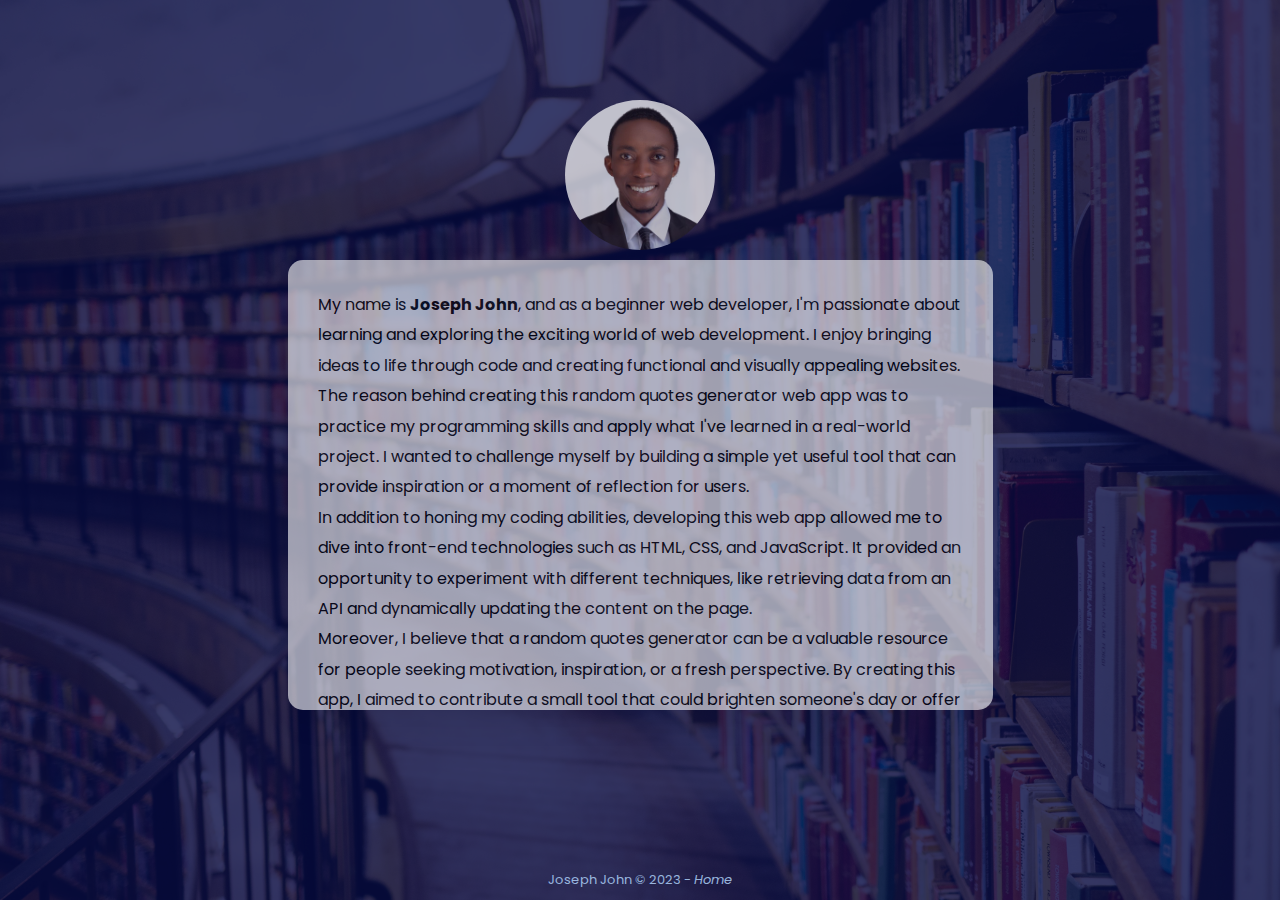
==== about.html @ 933e3065 "About page implemented" ====
<!DOCTYPE html>
<html lang="en" dir="ltr">
  <head>
    <meta charset="utf-8">  
    <title>Random Quote Generator | Jay</title>
    <link rel="stylesheet" href="style.css">
    <meta name="viewport" content="width=device-width, initial-scale=1.0">
    <link rel="stylesheet" href="https://cdnjs.cloudflare.com/ajax/libs/font-awesome/5.15.3/css/all.min.css"/>
  </head>
  <body>
    <div class="container">
        <div class="profile-container">
            <div class="profile">
                <img src="jay.jpg" alt="">
                <div class="profile-wrapper">
                    My name is <b>Joseph John</b>, and as a beginner web developer, I'm passionate about learning and exploring the exciting world of web development. I enjoy bringing ideas to life through code and creating functional and visually appealing websites.
                    <br>
                    The reason behind creating this random quotes generator web app was to practice my programming skills and apply what I've learned in a real-world project. I wanted to challenge myself by building a simple yet useful tool that can provide inspiration or a moment of reflection for users.
                    <br>
                    In addition to honing my coding abilities, developing this web app allowed me to dive into front-end technologies such as HTML, CSS, and JavaScript. It provided an opportunity to experiment with different techniques, like retrieving data from an API and dynamically updating the content on the page.
                    <br>
                    Moreover, I believe that a random quotes generator can be a valuable resource for people seeking motivation, inspiration, or a fresh perspective. By creating this app, I aimed to contribute a small tool that could brighten someone's day or offer a moment of inspiration in their journey.
                    <br>
                    Overall, building this random quotes generator web app has been an enriching experience, allowing me to combine my passion for web development with the goal of creating something useful and uplifting for others. I look forward to continuing my learning journey and creating more projects that make a positive impact.
                </div>
            </div>
        </div>
      <div class="foots">
         <a href="index.html">Joseph John © 2023 - <i>Home</i></a>
        <br><br>
      </div>
    </div>
  
    <script src="script.js"></script>
    
  </body>
</html>
---- style.css ----
/* Import Google Font - Poppins */
@import url('https://fonts.googleapis.com/css2?family=Poppins:wght@400;500;600;700&display=swap');
*{
  margin: 0;
  padding: 0;
  box-sizing: border-box;
  font-family: 'Poppins', sans-serif;
}

.container {
  display: flex;
  align-items: center;
  justify-content: center;
  flex-direction: column;
  min-height: 100vh;
  background: #5372F0;
  background-size: cover;
  position: relative;
  width: 100%;
  height: 100%;
  background-image: url('books.jpg');
}

.container::before {
  content: "";
  position: absolute;
  top: 0;
  left: 0;
  width: 100%;
  height: 100%;
  background-color: rgba(5, 10, 68, 0.8); /* Adjust the last value (0.5) to control the transparency */
}

.quote-container{
  display: flex;
  flex-direction: column;
  justify-content: center;
  flex: 1;
}

.wrapper{
  width: 705px;
  background: #fff;
  border-radius: 15px;
  padding: 30px 30px 25px;
  opacity: 0.6;
  box-shadow: 0 12px 35px rgba(0,0,0,0.1);
}
header, .content :where(i, p, span){
  color: #202842;
}
.wrapper header{
  font-size: 35px;
  font-weight: 600;
  text-align: center;
}
.wrapper .content{
  margin: 35px 0;
}
.content .quote-area{
  display: flex;
  justify-content: center;
}
.quote-area i{
  font-size: 15px;
}
.quote-area i:first-child{
  margin: 3px 10px 0 0;
}
.quote-area i:last-child{
  display: flex;
  margin: 0 0 3px 10px;
  align-items: flex-end;
}
.quote-area .quote{
  font-size: 22px;
  text-align: center;
  /* word-break: break-all; */
}
.content .author{
  display: flex;
  font-size: 18px;
  margin-top: 20px;
  font-style: italic;
  justify-content: flex-end;
}
.author span:first-child{
  margin: -7px 5px 0 0;
  font-family: monospace;
}
.wrapper .buttons{
  border-top: 1px solid #ccc;
}
.buttons .features{
  display: flex;
  margin-top: 20px;
  align-items: center;
  justify-content: space-between;
}
.features ul{
  display: flex;
}
.features ul li{
  margin: 0 5px;
  height: 47px;
  width: 47px;
  display: flex;
  cursor: pointer;
  color: #5372F0;
  list-style: none;
  border-radius: 50%;
  align-items: center;
  justify-content: center;
  border: 2px solid #5372F0;
  transition: all 0.3s ease;
}
.features ul li:first-child{
  margin-left: 0;
}
ul li:is(:hover, .active){
  color: #fff;
  background: #5372F0;
}
ul .speech.active{
  pointer-events: none;
}
.buttons button{
  border: none;
  color: #fff;
  outline: none;
  font-size: 16px;
  cursor: pointer;
  padding: 13px 22px;
  border-radius: 30px;
  background: #5372F0;
}
.buttons button.loading{
  opacity: 0.7;
  pointer-events: none;
}

.foots{
  font-size: 13px;
  opacity: 0.9;
  display: flex;
  align-items: center;
  justify-content: baseline;
  flex-shrink: 0;
}

.foots a{
  color: #a5c5ec;
  text-decoration: none;
}

/* About Page */
.profile-container{
  display: flex;
  flex-direction: column;
  margin-top: 100px;
  flex: 1;
}

.profile{
  display: flex;
  align-items: center;
  flex-direction: column;
}

.profile img{
  height: 150px;
  width: 150px;
  border-radius: 50%;
  object-fit: cover;
  opacity: 0.7;
  margin-bottom: 10px;
}

.profile-wrapper{
  width: 705px;
  height: 50vh;
  background: #fff;
  border-radius: 15px;
  padding: 30px 30px 25px;
  line-height: 1.9;
  opacity: 0.6;
  box-shadow: 0 12px 35px rgba(0,0,0,0.1);
  /* flex: 1; */
  overflow-y: scroll;
}

/* Responsiveness for other Screens using Media Query Starts Here */

@media only screen and (max-width:768px){
    /* Home Page Mobile */
    .container{
      /* min-height: 100%; */
    }

    .wrapper {
      width: 305px;
      /* margin: 0 30px; */
    }
    .wrapper header {
      font-size: 25px;
      font-weight: 600;
      text-align: center;
    }

    .quote-area .quote{
      font-size: 18px;
      text-align: center;
      word-break: normal;
    }
    .buttons button{
      font-size: 13px;
      cursor: pointer;
      padding: 10px 8px;
      border-radius: 10px;
    }

    /* About Page Mobile */
    .profile-container{
      margin-top: 50px;
    }
    .profile img{
      height: 100px;
      width: 100px;
      margin-bottom: 10px;
    }
    .profile-wrapper {
      width: 80%;
      height: 63vh;
      padding: 20px;
      text-align: justify;
    }
  }
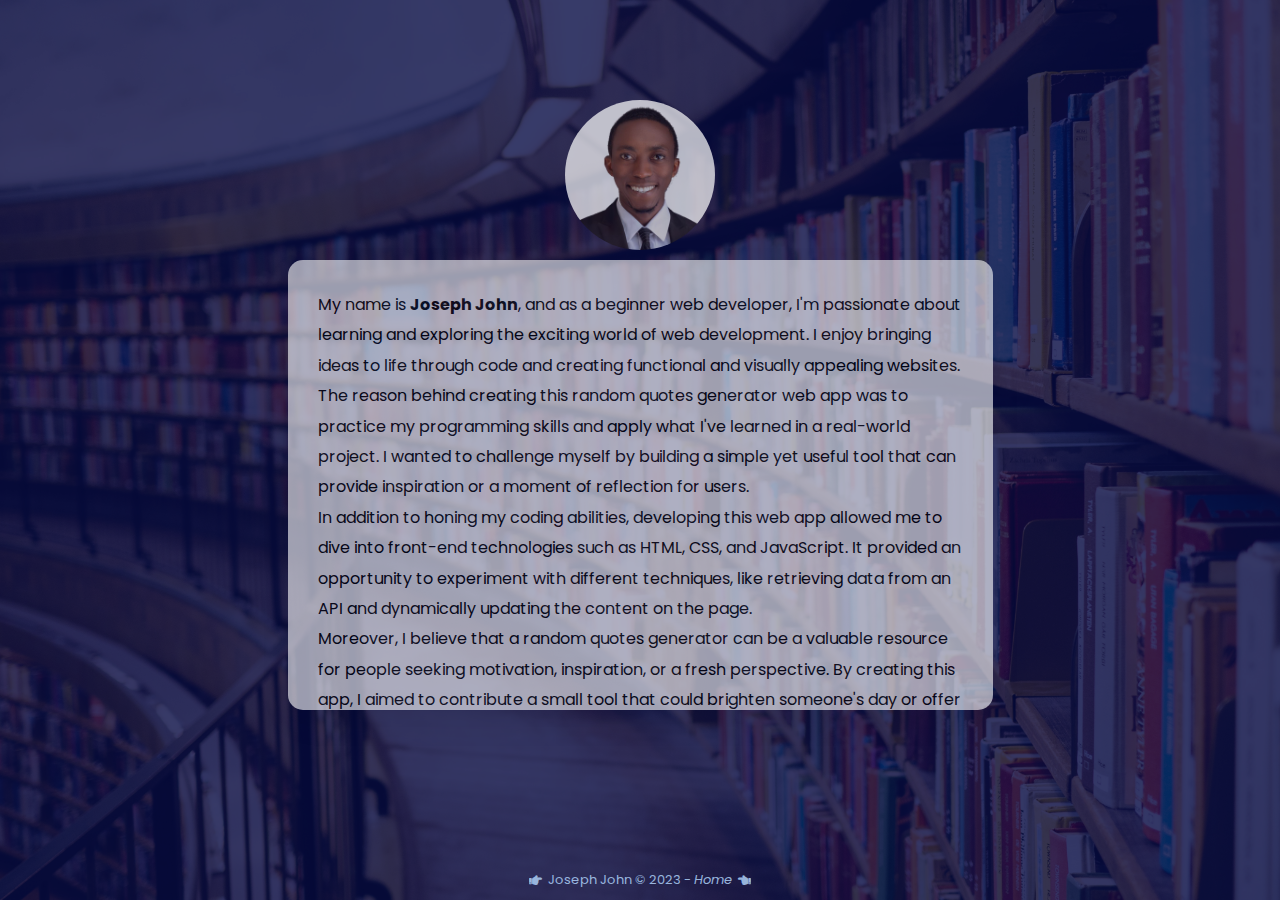
==== commit 2c1e39d2: "Icon fixs" ====
--- a/about.html
+++ b/about.html
@@ -26,7 +26,7 @@
             </div>
         </div>
       <div class="foots">
-         <a href="index.html">Joseph John © 2023 - <i>Home</i></a>
+        <i class="fa fa-hand-point-right"></i> &nbsp;&nbsp; <a href="index.html">Joseph John © 2023 - <i>Home</i></a> &nbsp;&nbsp;<i class="fa fa-hand-point-left"></i>
         <br><br>
       </div>
     </div>
--- a/style.css
+++ b/style.css
@@ -10,15 +10,16 @@
 .container {
   display: flex;
   align-items: center;
-  justify-content: center;
-  flex-direction: column;
-  min-height: 100vh;
+  width: 100%;
+  /* height: 100%; */
+  justify-content: center;
+  flex-direction: column;
   background: #5372F0;
+  background-image: url('books.jpg');
   background-size: cover;
   position: relative;
-  width: 100%;
-  height: 100%;
-  background-image: url('books.jpg');
+  min-height: 100vh;
+ 
 }
 
 .container::before {
@@ -46,6 +47,7 @@
   opacity: 0.6;
   box-shadow: 0 12px 35px rgba(0,0,0,0.1);
 }
+
 header, .content :where(i, p, span){
   color: #202842;
 }
@@ -149,6 +151,11 @@
 }
 
 .foots a{
+  color: #a5c5ec;
+  text-decoration: none;
+}
+
+.foots i{
   color: #a5c5ec;
   text-decoration: none;
 }
@@ -186,29 +193,30 @@
   opacity: 0.6;
   box-shadow: 0 12px 35px rgba(0,0,0,0.1);
   /* flex: 1; */
-  overflow-y: scroll;
+  overflow-y: auto;
 }
 
 /* Responsiveness for other Screens using Media Query Starts Here */
 
 @media only screen and (max-width:768px){
     /* Home Page Mobile */
-    .container{
-      /* min-height: 100%; */
-    }
-
-    .wrapper {
-      width: 305px;
-      /* margin: 0 30px; */
+    .container {
+      margin: 0;
+    }
+    .quote-container{
+      display: flex;
+      align-items: center;
+    }
+    .wrapper{
+      width: 87%;
     }
     .wrapper header {
       font-size: 25px;
       font-weight: 600;
       text-align: center;
     }
-
     .quote-area .quote{
-      font-size: 18px;
+      font-size: 20px;
       text-align: center;
       word-break: normal;
     }
@@ -220,6 +228,7 @@
     }
 
     /* About Page Mobile */
+
     .profile-container{
       margin-top: 50px;
     }
@@ -229,7 +238,7 @@
       margin-bottom: 10px;
     }
     .profile-wrapper {
-      width: 80%;
+      width: 85%;
       height: 63vh;
       padding: 20px;
       text-align: justify;
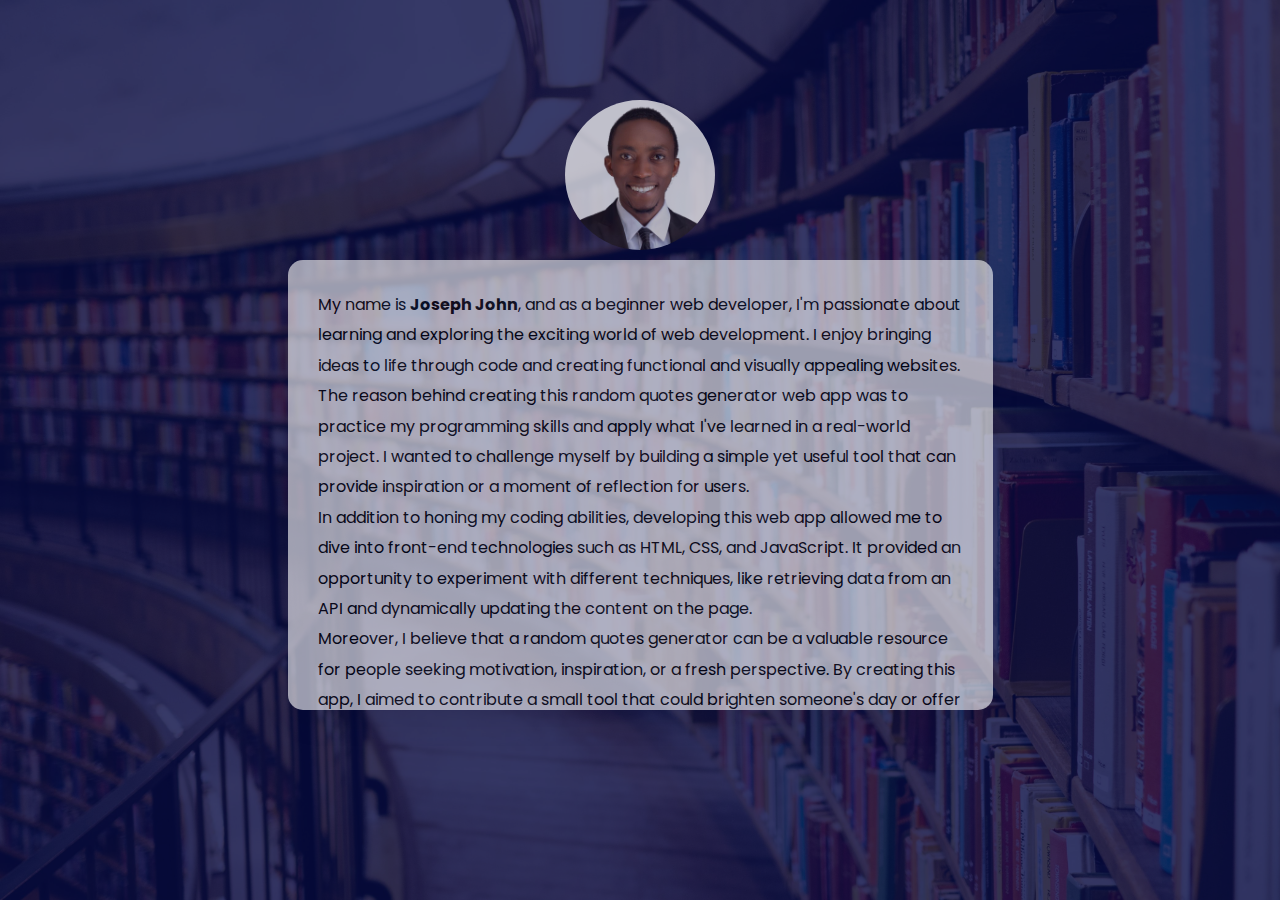
==== commit ee18afed: "footer fixes" ====
--- a/about.html
+++ b/about.html
@@ -25,10 +25,10 @@
                 </div>
             </div>
         </div>
-      <div class="foots">
+      <!-- <div class="foots">
         <i class="fa fa-hand-point-right"></i> &nbsp;&nbsp; <a href="index.html">Joseph John © 2023 - <i>Home</i></a> &nbsp;&nbsp;<i class="fa fa-hand-point-left"></i>
         <br><br>
-      </div>
+      </div> -->
     </div>
   
     <script src="script.js"></script>
--- a/style.css
+++ b/style.css
@@ -7,6 +7,10 @@
   font-family: 'Poppins', sans-serif;
 }
 
+body{
+  overflow: hidden;
+}
+
 .container {
   display: flex;
   align-items: center;
@@ -15,7 +19,7 @@
   justify-content: center;
   flex-direction: column;
   background: #5372F0;
-  background-image: url('books.jpg');
+  background-image: url('book-bg.jpg');
   background-size: cover;
   position: relative;
   min-height: 100vh;
@@ -148,6 +152,7 @@
   align-items: center;
   justify-content: baseline;
   flex-shrink: 0;
+  margin-bottom: 20px;
 }
 
 .foots a{
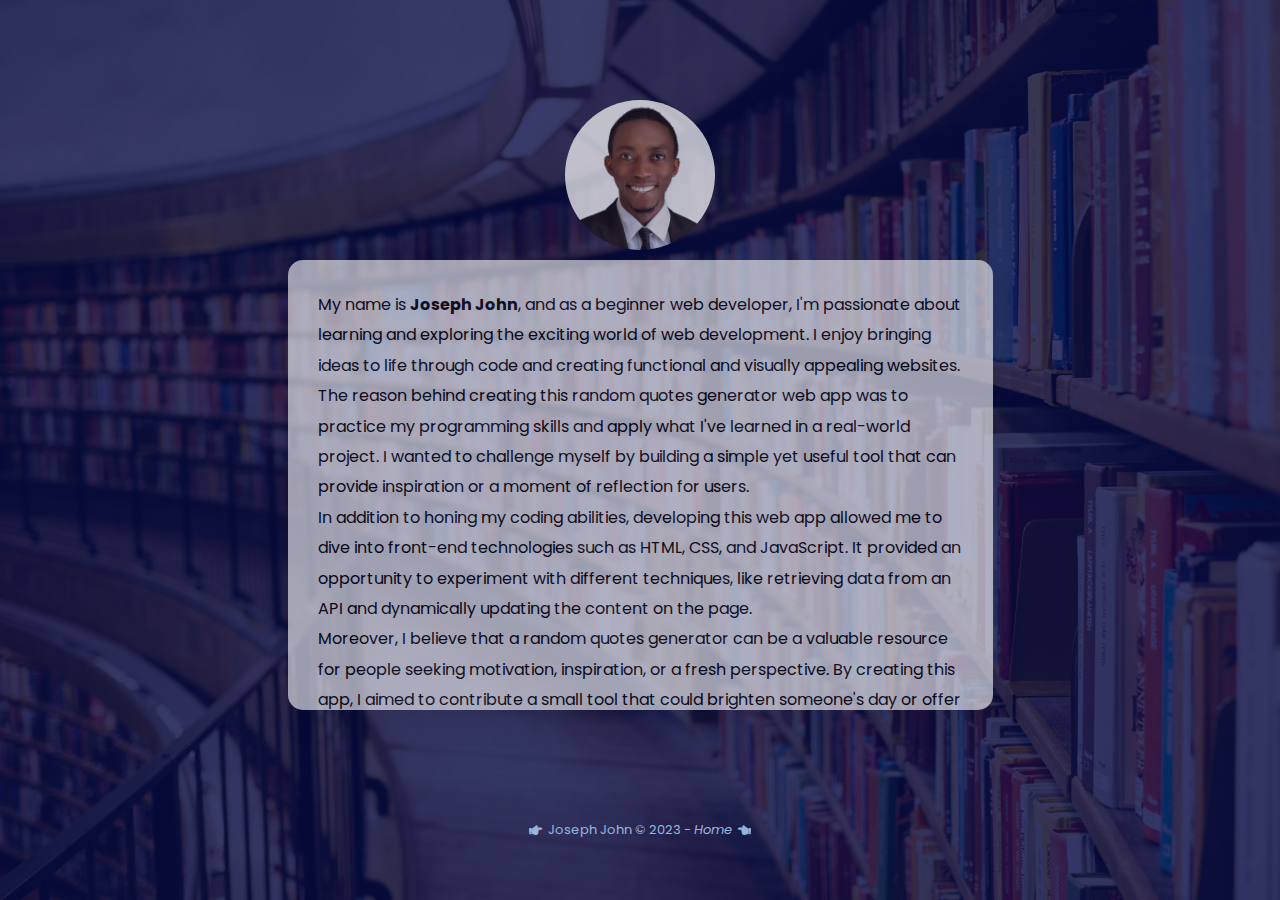
==== commit ccfa5a27: "dones" ====
--- a/about.html
+++ b/about.html
@@ -25,10 +25,10 @@
                 </div>
             </div>
         </div>
-      <!-- <div class="foots">
+      <div class="foots" style="margin-bottom: 50px;">
         <i class="fa fa-hand-point-right"></i> &nbsp;&nbsp; <a href="index.html">Joseph John © 2023 - <i>Home</i></a> &nbsp;&nbsp;<i class="fa fa-hand-point-left"></i>
         <br><br>
-      </div> -->
+      </div>
     </div>
   
     <script src="script.js"></script>
--- a/style.css
+++ b/style.css
@@ -14,8 +14,6 @@
 .container {
   display: flex;
   align-items: center;
-  width: 100%;
-  /* height: 100%; */
   justify-content: center;
   flex-direction: column;
   background: #5372F0;
@@ -232,6 +230,12 @@
       border-radius: 10px;
     }
 
+    .foots{
+      margin-bottom: 35px;
+      /* justify-content: center; */
+      flex-shrink: 0;
+    }
+
     /* About Page Mobile */
 
     .profile-container{
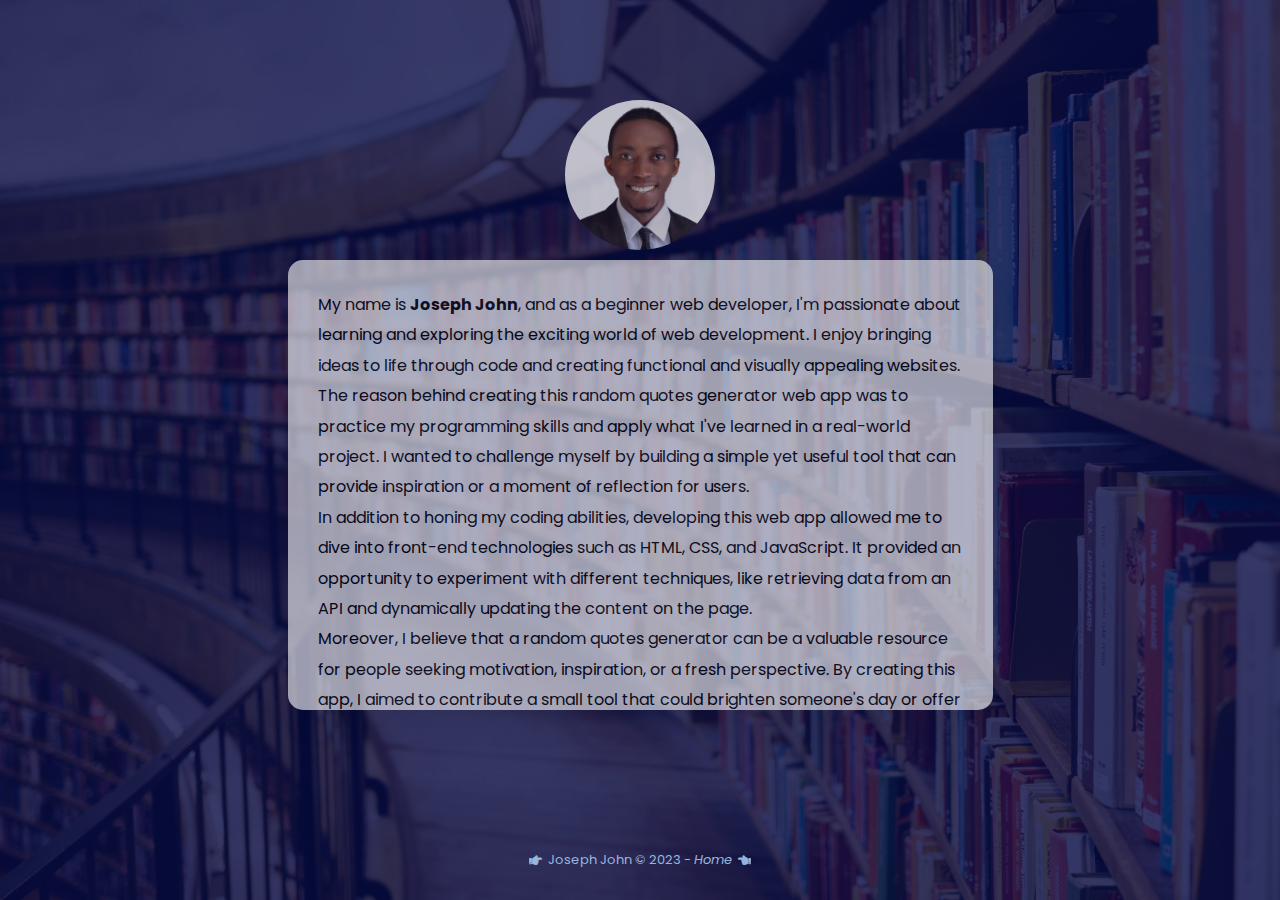
==== commit 23687ef3: "final footer fix" ====
--- a/about.html
+++ b/about.html
@@ -25,7 +25,7 @@
                 </div>
             </div>
         </div>
-      <div class="foots" style="margin-bottom: 50px;">
+      <div class="foots">
         <i class="fa fa-hand-point-right"></i> &nbsp;&nbsp; <a href="index.html">Joseph John © 2023 - <i>Home</i></a> &nbsp;&nbsp;<i class="fa fa-hand-point-left"></i>
         <br><br>
       </div>
--- a/style.css
+++ b/style.css
@@ -231,9 +231,7 @@
     }
 
     .foots{
-      margin-bottom: 35px;
-      /* justify-content: center; */
-      flex-shrink: 0;
+      margin-bottom: 55px;
     }
 
     /* About Page Mobile */
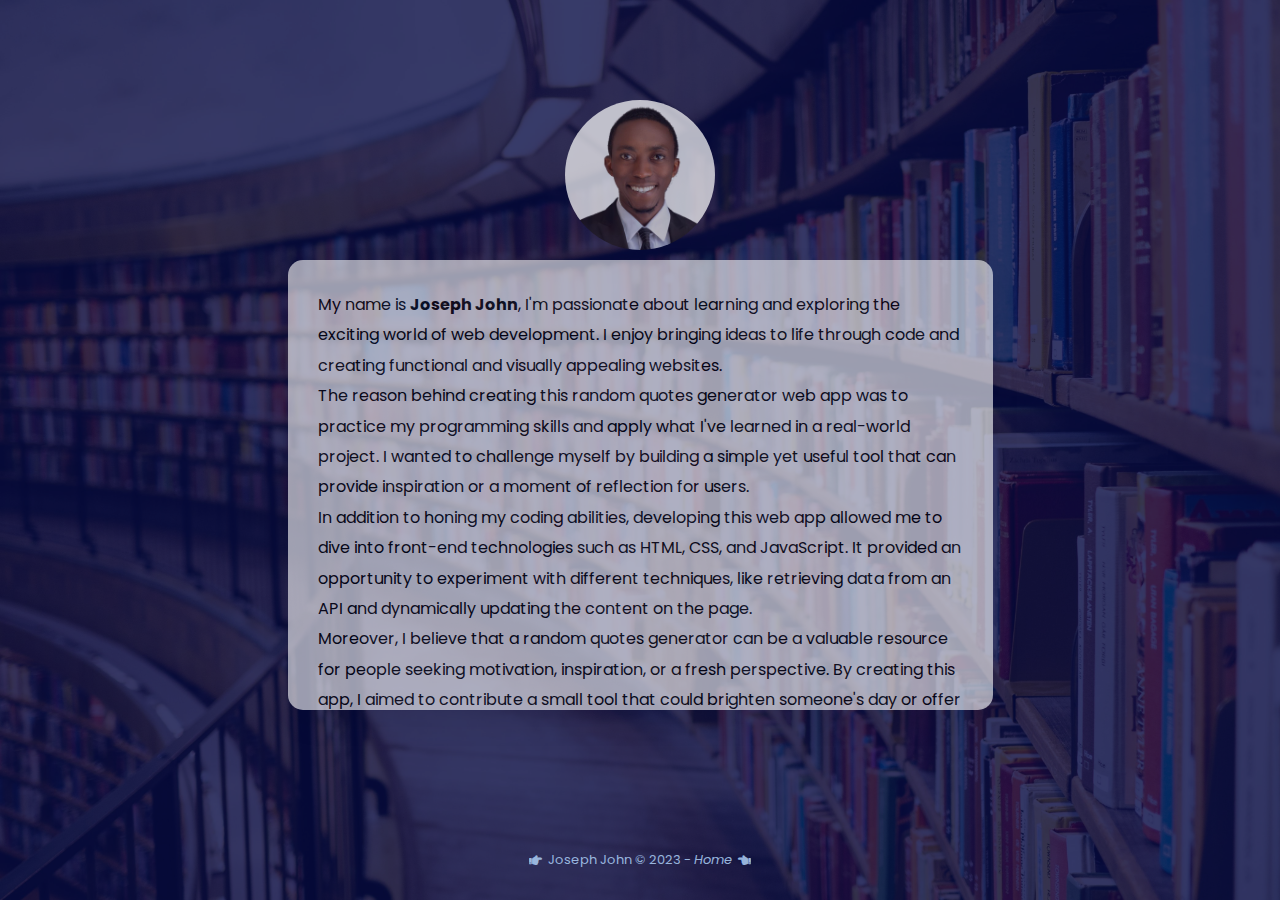
==== commit 9d523fb2: "fix typo" ====
--- a/about.html
+++ b/about.html
@@ -13,7 +13,7 @@
             <div class="profile">
                 <img src="jay.jpg" alt="">
                 <div class="profile-wrapper">
-                    My name is <b>Joseph John</b>, and as a beginner web developer, I'm passionate about learning and exploring the exciting world of web development. I enjoy bringing ideas to life through code and creating functional and visually appealing websites.
+                    My name is <b>Joseph John</b>, I'm passionate about learning and exploring the exciting world of web development. I enjoy bringing ideas to life through code and creating functional and visually appealing websites.
                     <br>
                     The reason behind creating this random quotes generator web app was to practice my programming skills and apply what I've learned in a real-world project. I wanted to challenge myself by building a simple yet useful tool that can provide inspiration or a moment of reflection for users.
                     <br>
